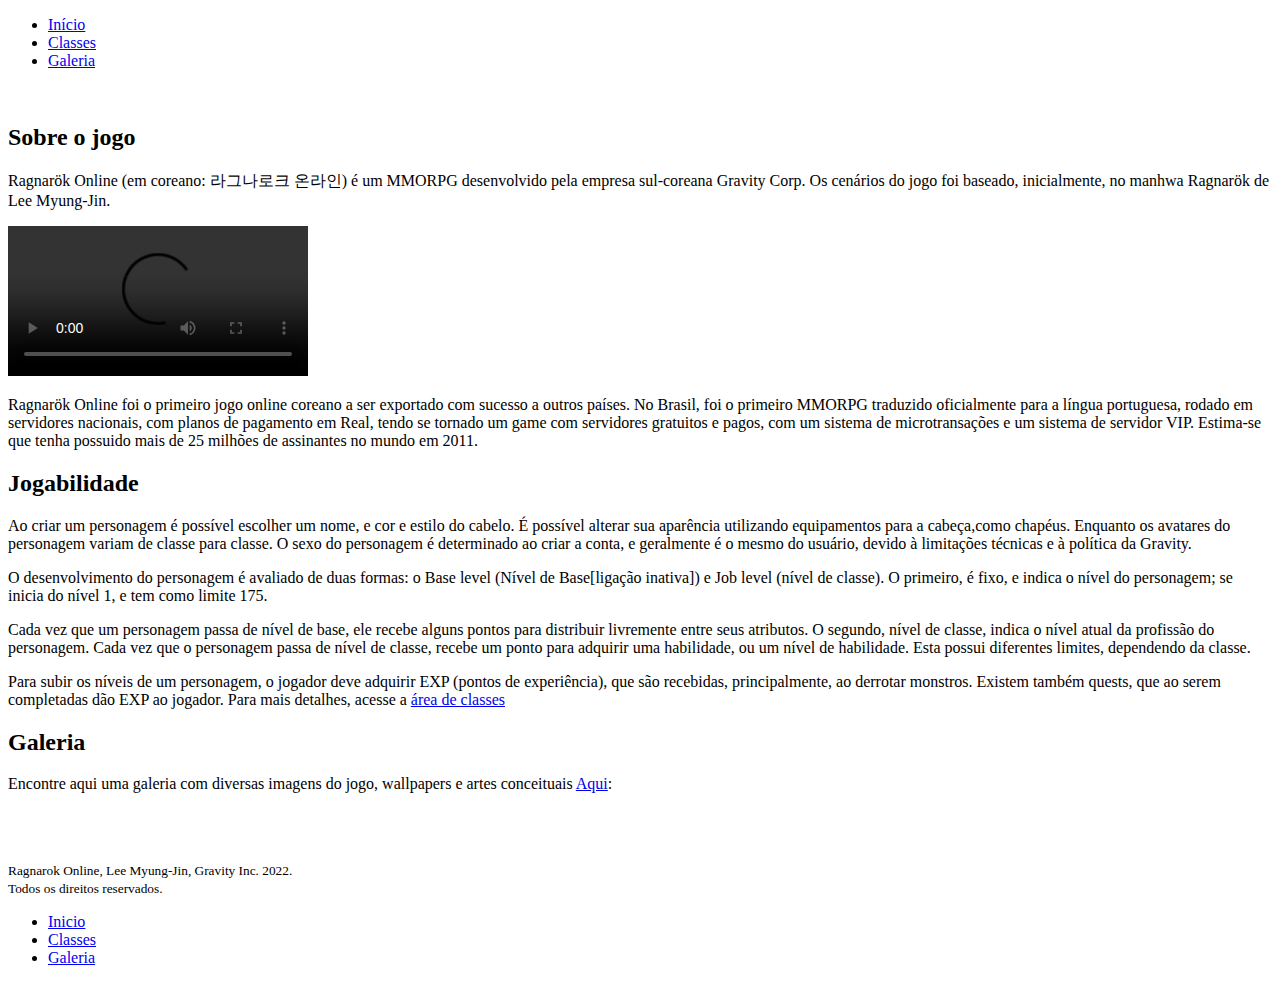
==== index.html @ a7e1c9f4 "Base files have been added" ====
<!DOCTYPE html>
<html lang="en">
  <head>
    <meta charset="UTF-8" />
    <meta name="viewport" content="width=device-width, initial-scale=1.0" />
    <link rel="stylesheet" href="style.css" />
    <title>Atividade 07/04</title>
  </head>
  <body>
    <header>
      <nav>
        <div class="banner"></div>

        <ul class="navbar">
          <li class="nav"><a class="nav-link" href="#">Início</a></li>
          <li class="nav"><a class="nav-link" href="#">Classes</a></li>
          <li class="nav"><a class="nav-link" href="#">Galeria</a></li>
        </ul>
      </nav>
    </header>

    <main>
      <div class="rag-logo">
        <img src="media/raglogo.png" alt="" />
      </div>
      <section>
        <h2 id="about-game">Sobre o jogo</h2>
        <p>
          Ragnarök Online (em coreano: 라그나로크 온라인) é um MMORPG
          desenvolvido pela empresa sul-coreana Gravity Corp. Os cenários do
          jogo foi baseado, inicialmente, no manhwa Ragnarök de Lee Myung-Jin.
        </p>

        <div class="d-flex">
          <p class="video-banner flex-equal">
            <video src="ragnarok-trailer.mp4" controls></video>
          </p>

          <p class="flex-equal">
            Ragnarök Online foi o primeiro jogo online coreano a ser exportado
            com sucesso a outros países. No Brasil, foi o primeiro MMORPG
            traduzido oficialmente para a língua portuguesa, rodado em
            servidores nacionais, com planos de pagamento em Real, tendo se
            tornado um game com servidores gratuitos e pagos, com um sistema de
            microtransações e um sistema de servidor VIP. Estima-se que tenha
            possuido mais de 25 milhões de assinantes no mundo em 2011.
          </p>
        </div>
      </section>

      <section>
        <h2 id="about-gameplay">Jogabilidade</h2>
        <div class="d-flex justify-between">
          <p class="box">
            Ao criar um personagem é possível escolher um nome, e cor e estilo do
            cabelo. É possível alterar sua aparência utilizando equipamentos para
            a cabeça,como chapéus. Enquanto os avatares do personagem variam de
            classe para classe. O sexo do personagem é determinado ao criar a
            conta, e geralmente é o mesmo do usuário, devido à limitações técnicas
            e à política da Gravity.
          </p>
  
          <p class="box">
            O desenvolvimento do personagem é avaliado de duas formas: o Base
            level (Nível de Base[ligação inativa]) e Job level (nível de classe).
            O primeiro, é fixo, e indica o nível do personagem; se inicia do nível
            1, e tem como limite 175.
          </p>
  
          <p class="box">
            Cada vez que um personagem passa de nível de base, ele recebe alguns
            pontos para distribuir livremente entre seus atributos. O segundo,
            nível de classe, indica o nível atual da profissão do personagem. Cada
            vez que o personagem passa de nível de classe, recebe um ponto para
            adquirir uma habilidade, ou um nível de habilidade. Esta possui
            diferentes limites, dependendo da classe.
          </p>
  
  
        </div>
        <p>
          Para subir os níveis de um personagem, o jogador deve adquirir EXP
          (pontos de experiência), que são recebidas, principalmente, ao
          derrotar monstros. Existem também quests, que ao serem completadas dão
          EXP ao jogador. Para mais detalhes, acesse a <a href="./classes.html">área de classes</a>
        </p>
      </section>

      <section>
        <h2 id="game-gallery">Galeria</h2>
        <p>
          Encontre aqui uma galeria com diversas imagens do jogo, wallpapers e
          artes conceituais <a href="./galeria.html">Aqui</a>:
        </p>

        <div class="grid-center">
          <img class="party" src="media/ragnarok-party.png" alt="">
        </div>

        <div class="image-gallery"></div>
      </section>
    </main>

    <footer class="footer flex-b align-center">
      <div class="flex-equal">
        <img src="media/rag-logo.png" alt="" />
      </div>

      <section class="flex-equal">
        <p class="text-center">
          <small>
            Ragnarok Online, Lee Myung-Jin, Gravity Inc. 2022.
            <br />
            Todos os direitos reservados.
          </small>
        </p>
      </section>

      <nav class="flex-equal text-right">
        <ul>
          <li class="nav"><a class="nav-link" href="#">Inicio</a></li>
          <li class="nav"><a class="nav-link" href="#">Classes</a></li>
          <li class="nav"><a class="nav-link" href="#">Galeria</a></li>
        </ul>
      </nav>
    </footer>
  </body>
</html>
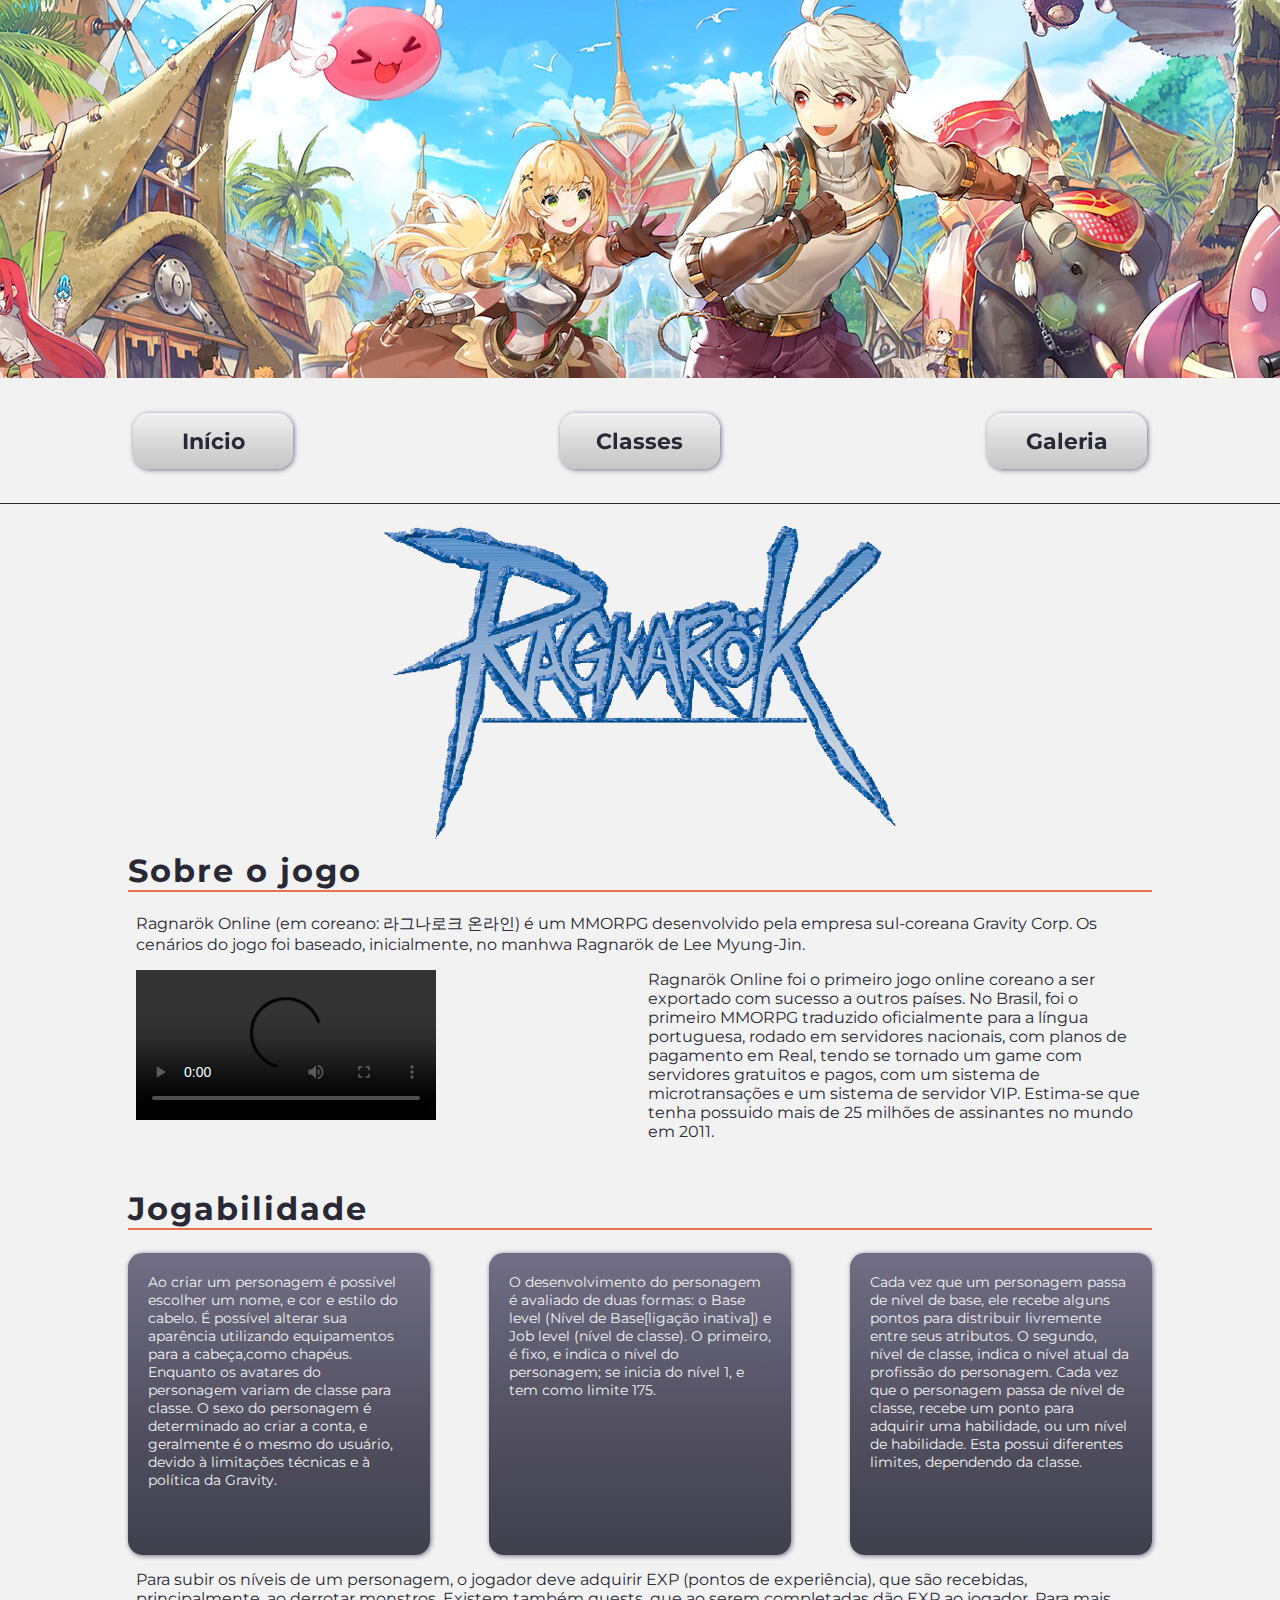
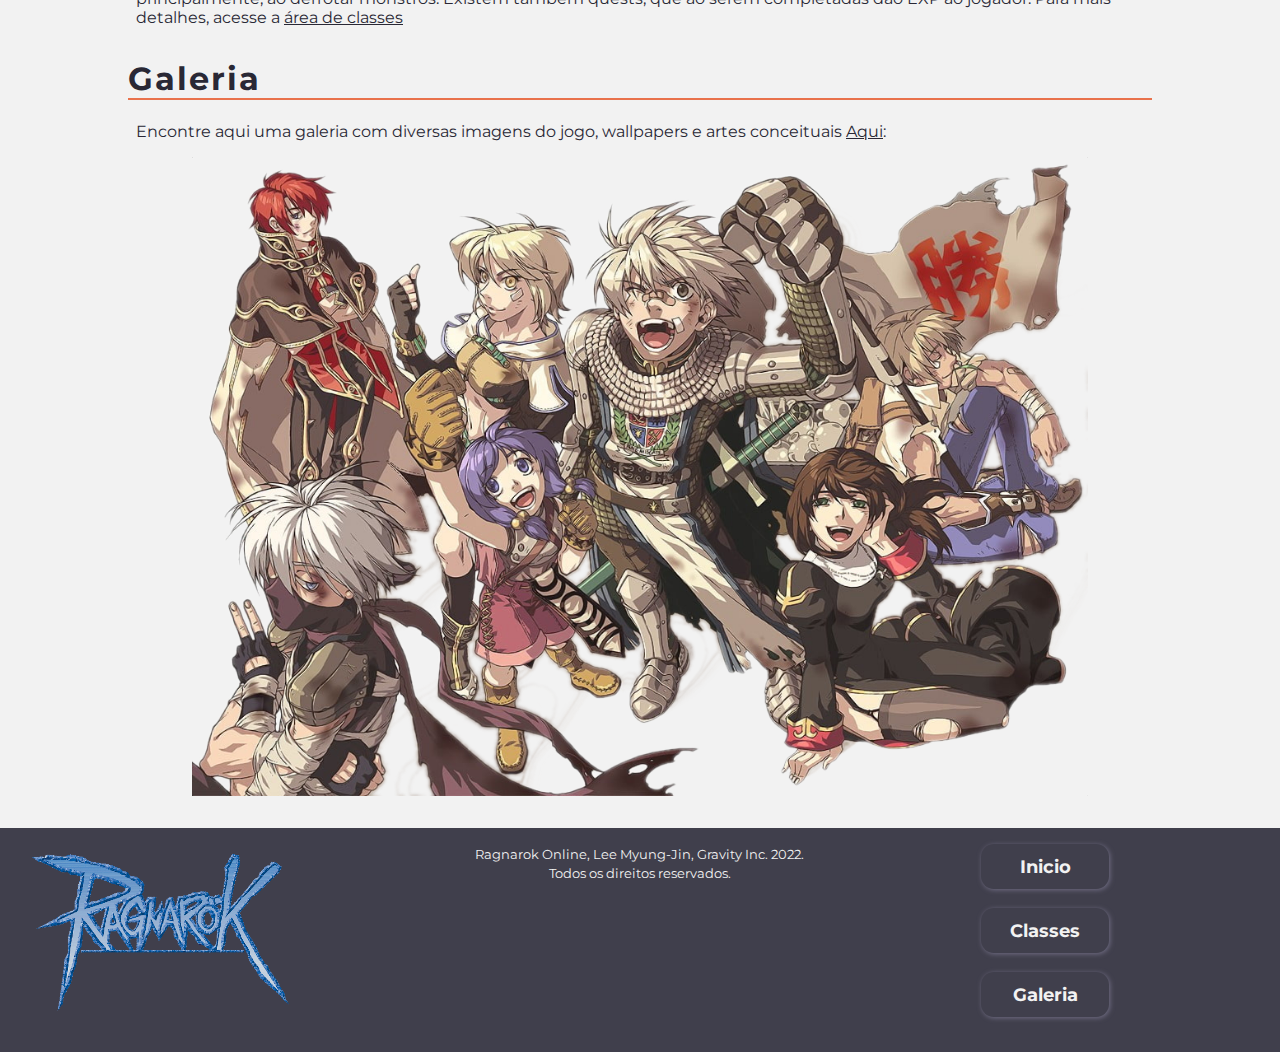
==== commit 7819ed00: "Classes page content has been set" ====
--- a/index.html
+++ b/index.html
@@ -3,7 +3,7 @@
   <head>
     <meta charset="UTF-8" />
     <meta name="viewport" content="width=device-width, initial-scale=1.0" />
-    <link rel="stylesheet" href="style.css" />
+    <link rel="stylesheet" href="./style/style.css" />
     <title>Atividade 07/04</title>
   </head>
   <body>
@@ -21,7 +21,7 @@
 
     <main>
       <div class="rag-logo">
-        <img src="media/raglogo.png" alt="" />
+        <img src="media/icon/raglogo.png" alt="" />
       </div>
       <section>
         <h2 id="about-game">Sobre o jogo</h2>
@@ -33,7 +33,7 @@
 
         <div class="d-flex">
           <p class="video-banner flex-equal">
-            <video src="ragnarok-trailer.mp4" controls></video>
+            <video src="media/video/ragnarok-trailer.mp4" controls></video>
           </p>
 
           <p class="flex-equal">
@@ -94,7 +94,7 @@
         </p>
 
         <div class="grid-center">
-          <img class="party" src="media/ragnarok-party.png" alt="">
+          <img class="party" src="media/image/ragnarok-party.png" alt="">
         </div>
 
         <div class="image-gallery"></div>
@@ -103,7 +103,7 @@
 
     <footer class="footer flex-b align-center">
       <div class="flex-equal">
-        <img src="media/rag-logo.png" alt="" />
+        <img src="media/icon/rag-logo.png" alt="" />
       </div>
 
       <section class="flex-equal">
@@ -116,11 +116,11 @@
         </p>
       </section>
 
-      <nav class="flex-equal text-right">
-        <ul>
-          <li class="nav"><a class="nav-link" href="#">Inicio</a></li>
-          <li class="nav"><a class="nav-link" href="#">Classes</a></li>
-          <li class="nav"><a class="nav-link" href="#">Galeria</a></li>
+      <nav class="flex-equal">
+        <ul class="grid-center">
+          <li class="text-right nav"><a class="nav-link" href="#">Inicio</a></li>
+          <li class="text-right nav"><a class="nav-link" href="#">Classes</a></li>
+          <li class="text-right nav"><a class="nav-link" href="#">Galeria</a></li>
         </ul>
       </nav>
     </footer>
--- a/style/style.css
+++ b/style/style.css
@@ -0,0 +1,189 @@
+@import url("https://fonts.googleapis.com/css2?family=Montserrat:wght@200;300;400;500;600;700;800;900&display=swap");
+
+* {
+  padding: 0;
+  margin: 0;
+  box-sizing: border-box;
+}
+
+html {
+  min-height: 100vh;
+}
+
+img,
+video {
+  max-width: 100%;
+}
+
+body {
+  background-color: #f2f2f2;
+}
+
+body,
+a,
+input,
+button {
+  font-family: "Montserrat", sans-serif;
+  color: #292835;
+}
+
+li {
+    list-style: inside;
+}
+
+.rag-logo {
+  display: grid;
+  place-items: center;
+}
+
+h1,
+h2,
+h3,
+h4 {
+  font-size: 2em;
+  border-bottom: 0.07em solid #e9724c;
+  margin-bottom: 0.7em;
+  letter-spacing: 2px;
+}
+
+main {
+  padding-right: 10vw;
+  padding-left: 10vw;
+}
+
+.banner {
+  background-image: url("../media/image/ragnarok-wallpaper-0.jpg");
+  height: 42vh;
+  background-position-x: center;
+  background-position-y: -250px;
+}
+
+.navbar {
+  display: flex;
+  justify-content: space-around;
+  align-items: center;
+  height: 14vh;
+  border-bottom: 0.05em solid;
+  position: sticky;
+  top: 0;
+}
+
+.nav {
+  list-style-type: square;
+  width: 10em;
+  height: 3.5em;
+  text-align: center;
+  display: grid;
+  place-items: center;
+  border-radius: 1em;
+  background: linear-gradient(to bottom, #f2f2f2, #dadada, #c5c5c5);
+  box-shadow: 1px 1px 5px #716e85;
+}
+
+.nav-link {
+  text-decoration: none;
+  font-weight: bold;
+  font-size: 1.4em;
+  color: inherit;
+  transition-duration: 0.1s;
+}
+
+.nav-link:hover {
+  border-bottom: 0.2em solid;
+}
+
+section {
+    margin-bottom: 2em;
+}
+
+.footer {
+  display: flex;
+  background-color: #403f4c;
+  color: #f2f2f2;
+  padding: 1em 2em;
+}
+
+.footer .nav {
+  background: inherit;
+  font-size: 80%;
+  margin-bottom: 1.5em;
+}
+
+.footer .nav-link {
+  color: #f2f2f2;
+}
+
+.d-flex {
+  display: flex;
+}
+
+.flex-column {
+  flex-direction: column;
+}
+
+.flex-equal {
+  flex: 1;
+}
+
+.justify-between {
+  justify-content: space-between;
+}
+
+p {
+  margin-bottom: 1em;
+  padding: 0 0.5em;
+}
+
+@media (min-width: 40em) {
+  .box {
+    width: 21em;
+    height: 21em;
+    padding: 1.4em;
+    background: linear-gradient(to top, #403f4c, #555364, #716e85);
+    border-radius: 1em;
+    color: #f2f2f2;
+    font-size: 90%;
+    box-shadow: 1px 1px 5px #716e85;
+  }
+}
+
+.grid-center {
+  display: grid;
+  place-items: center;
+}
+
+.party {
+  width: 70vw;
+}
+
+.text-right {
+  text-align: right;
+}
+
+.text-center {
+    text-align: center;
+}
+
+.color-white {
+  color: #f2f2f2;
+}
+
+.table {
+    width: 10em;
+    border-collapse: collapse;
+    border: .1em solid;
+    font-size: 75%;
+    text-align: center;
+}
+
+td, th {
+    border: .1em solid;
+}
+
+table tr {
+    height: 2em;
+}
+
+table td {
+    padding: .5em 1em;
+}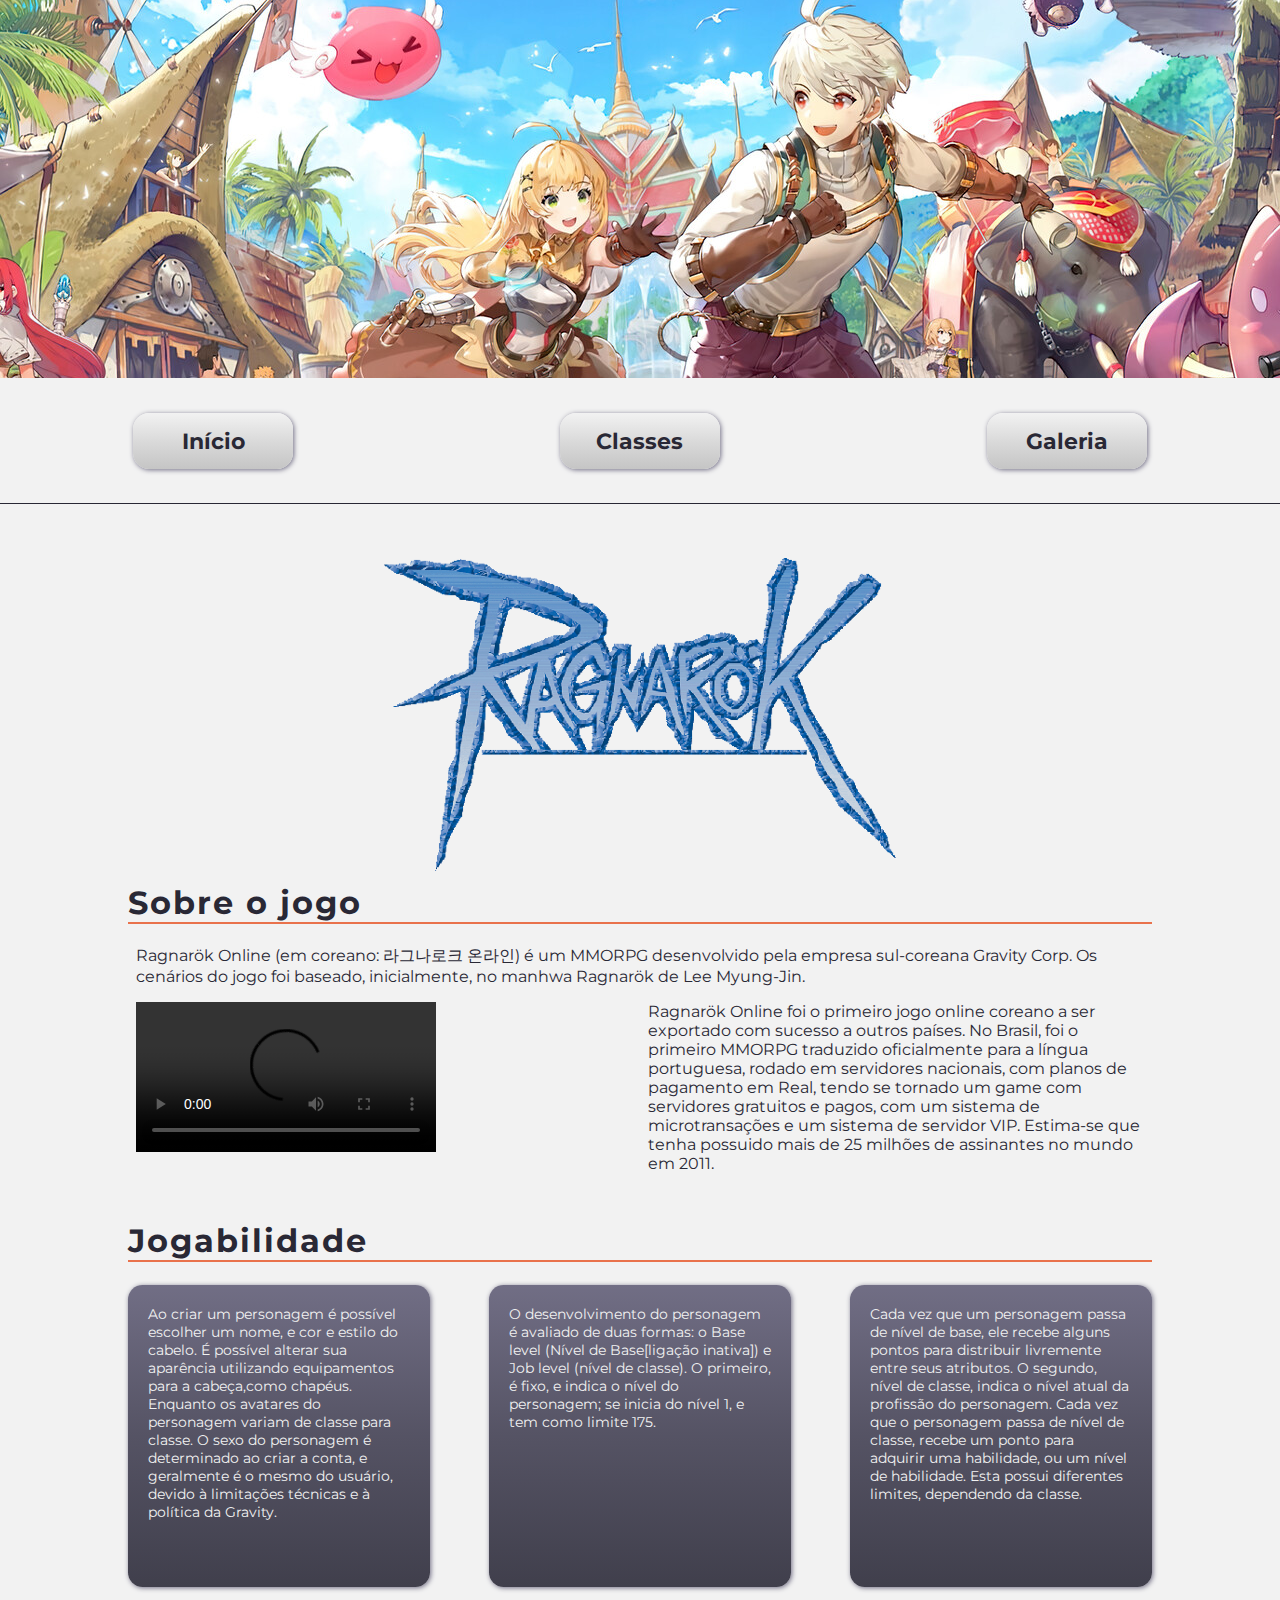
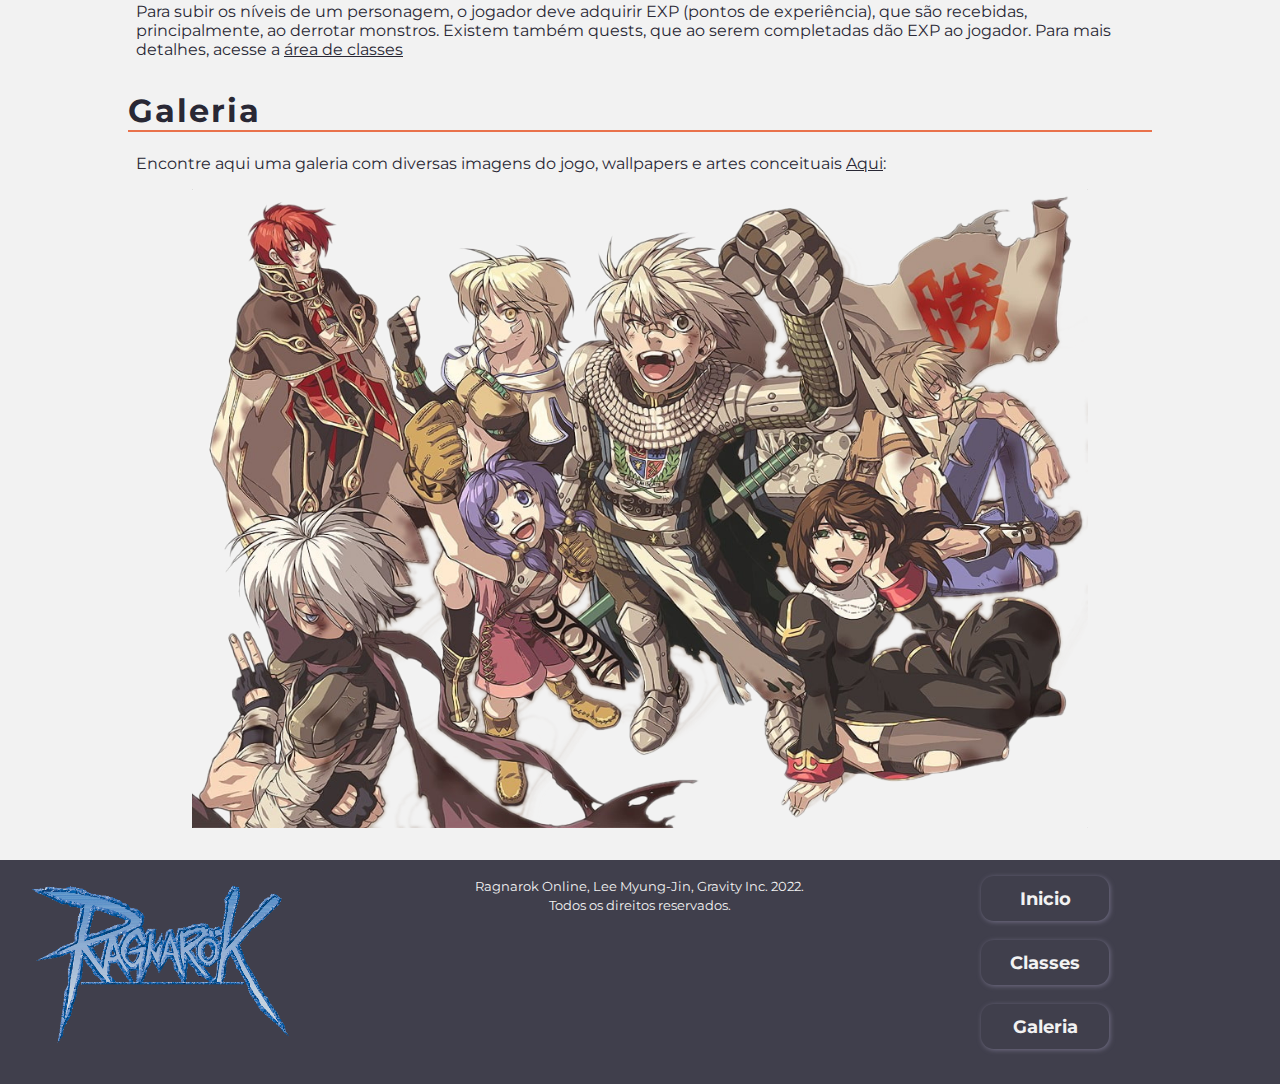
==== commit 0fc56c0c: "Gallery page content has been set." ====
--- a/index.html
+++ b/index.html
@@ -12,9 +12,9 @@
         <div class="banner"></div>
 
         <ul class="navbar">
-          <li class="nav"><a class="nav-link" href="#">Início</a></li>
-          <li class="nav"><a class="nav-link" href="#">Classes</a></li>
-          <li class="nav"><a class="nav-link" href="#">Galeria</a></li>
+          <li class="nav"><a class="nav-link" href="./index.html">Início</a></li>
+          <li class="nav"><a class="nav-link" href="./classes.html">Classes</a></li>
+          <li class="nav"><a class="nav-link" href="./galeria.html">Galeria</a></li>
         </ul>
       </nav>
     </header>
--- a/style/style.css
+++ b/style/style.css
@@ -27,8 +27,13 @@
   color: #292835;
 }
 
+a:hover {
+  color: #e9724c;
+  text-decoration: none;
+}
+
 li {
-    list-style: inside;
+  list-style: inside;
 }
 
 .rag-logo {
@@ -64,8 +69,7 @@
   align-items: center;
   height: 14vh;
   border-bottom: 0.05em solid;
-  position: sticky;
-  top: 0;
+  margin-bottom: 2em;
 }
 
 .nav {
@@ -93,7 +97,7 @@
 }
 
 section {
-    margin-bottom: 2em;
+  margin-bottom: 2em;
 }
 
 .footer {
@@ -115,6 +119,10 @@
 
 .d-flex {
   display: flex;
+}
+
+.flex-wrap {
+  flex-wrap: wrap;
 }
 
 .flex-column {
@@ -161,7 +169,7 @@
 }
 
 .text-center {
-    text-align: center;
+  text-align: center;
 }
 
 .color-white {
@@ -169,21 +177,36 @@
 }
 
 .table {
-    width: 10em;
-    border-collapse: collapse;
-    border: .1em solid;
-    font-size: 75%;
-    text-align: center;
-}
-
-td, th {
-    border: .1em solid;
+  width: 10em;
+  border-collapse: collapse;
+  border: 0.1em solid;
+  font-size: 75%;
+  text-align: center;
+}
+
+td,
+th {
+  border: 0.1em solid;
 }
 
 table tr {
-    height: 2em;
+  height: 2em;
 }
 
 table td {
-    padding: .5em 1em;
-}+  padding: 0.5em 1em;
+}
+
+.img-frame {
+  width: 20em;
+  margin: 0.5em 1em;
+  border-radius: 0.5em;
+  display: inline-block;
+  transition-duration: 0.15s;
+  box-shadow: 1px 1px 5px #716e85;
+}
+
+.img-frame:hover {
+  transform: scale(175%);
+  z-index: 10;
+}
